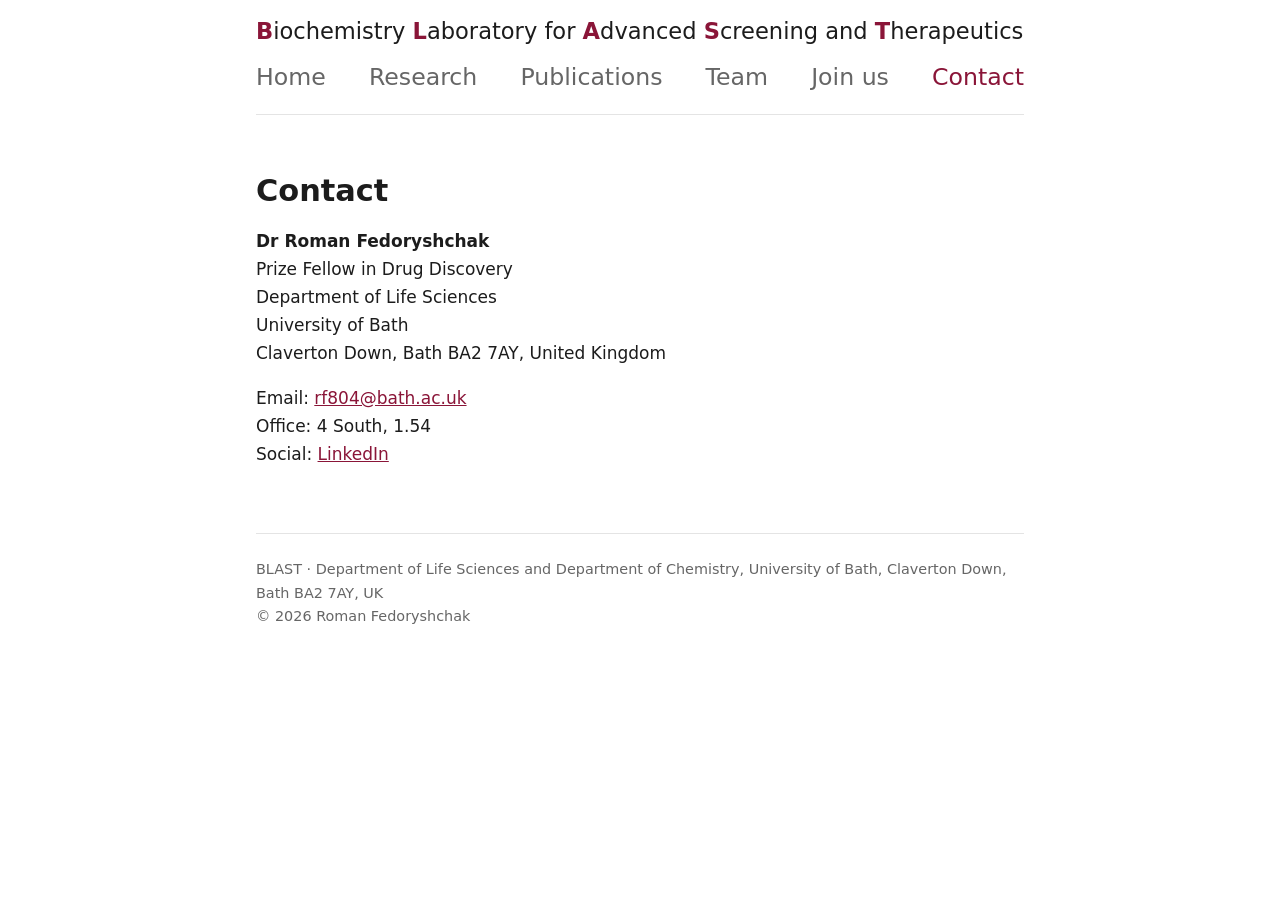
==== contact.html @ 1707183f "Add BLAST group website Static HTML/CSS site for the Biochemistry Laboratory for Advanced Screening " ====
<!doctype html>
<html lang="en">
<head>
<meta charset="utf-8">
<meta name="viewport" content="width=device-width,initial-scale=1">
<title>Contact · BLAST</title>
<meta name="description" content="BLAST: Biochemistry Laboratory for Advanced Screening and Therapeutics. Drug Discovery Lab, University of Bath.">
<link rel="stylesheet" href="style.css?v=5">
</head>
<body>
<header><div class="wrap">
<a class="site" href="index.html"><b>B</b>iochemistry <b>L</b>aboratory for <b>A</b>dvanced <b>S</b>creening and <b>T</b>herapeutics</a>
<nav><a href="index.html">Home</a><a href="research.html">Research</a><a href="publications.html">Publications</a><a href="team.html">Team</a><a href="join.html">Join us</a><a href="contact.html" aria-current="page">Contact</a></nav>
</div></header>
<main><div class="wrap">

<h1>Contact</h1>
<p><strong>Dr Roman Fedoryshchak</strong><br>
Prize Fellow in Drug Discovery<br>
Department of Life Sciences<br>
University of Bath<br>
Claverton Down, Bath BA2 7AY, United Kingdom</p>
<p>Email: <a href="mailto:rf804@bath.ac.uk">rf804@bath.ac.uk</a><br>
Office: <span>4 South, 1.54</span><br>
Social: <a href="https://www.linkedin.com/in/rfedorys/">LinkedIn</a> </p>

</div></main>
<footer><div class="wrap">
BLAST · Department of Life Sciences and Department of Chemistry, University of Bath, Claverton Down, Bath BA2 7AY, UK<br>
&copy; 2026 Roman Fedoryshchak
</div></footer>
<script>
(function(){function fit(){var w=document.querySelector("header .wrap");if(!w)return;
["header .site","header nav"].forEach(function(q){var e=document.querySelector(q),n=q==="header nav";e.style.fontSize="10px";if(n)e.style.width="max-content";
var k=w.clientWidth/e.getBoundingClientRect().width*10;if(n){k*=0.72;e.style.width="100%";}e.style.fontSize=Math.max(13,Math.min(k,60))+"px";});}
fit();window.addEventListener("resize",fit);if(document.fonts)document.fonts.ready.then(fit);})();
</script>
</body>
</html>
---- style.css ----
:root{--bg:#fff;--fg:#1c1c1c;--muted:#666;--line:#e4e4e4;--accent:#8a1538;--ph:#fff4c2}
@media(prefers-color-scheme:dark){:root{--bg:#141414;--fg:#e8e8e8;--muted:#9a9a9a;--line:#2d2d2d;--accent:#e08aa5;--ph:#4a4220}}
*{box-sizing:border-box}
body{margin:0;background:var(--bg);color:var(--fg);font:17px/1.65 system-ui,-apple-system,"Segoe UI",sans-serif}
a{color:var(--accent)}
.wrap{width:calc(100% - 2.5rem);max-width:48rem;margin:0 auto}
header{padding:1.1rem 0}
header .wrap{border-bottom:1px solid var(--line);padding-bottom:1.1rem}
.site{display:inline-block;white-space:nowrap;font-weight:400;text-decoration:none;color:var(--fg);line-height:1.2}

.site b{font-weight:800;color:var(--accent)}
nav a{text-decoration:none;color:var(--muted)}
nav a:hover,nav a[aria-current]{color:var(--accent)}
main{padding:2.5rem 0 3rem}
h1{font-size:1.9rem;line-height:1.2;margin:0 0 1rem}
h2{font-size:1.2rem;margin:2.2rem 0 .6rem}
h3{font-size:1rem;margin:1.4rem 0 .2rem}
.lead{font-size:1.15rem;color:var(--muted)}
.muted{color:var(--muted)}
.ph{background:var(--ph);padding:0 .25em;border-radius:3px}
ul.plain{list-style:none;padding:0}
ul.plain li{margin:.5rem 0}
.date{color:var(--muted);font-variant-numeric:tabular-nums;margin-right:.6rem}
.pub{margin:0 0 1.1rem}
.pub .t{font-weight:600}
.pub .a,.pub .j{color:var(--muted);font-size:.95rem}
.person{display:flex;gap:1.25rem;margin:1.5rem 0}
.avatar{flex:none;width:190px;height:190px;border-radius:50%;background:var(--line);display:grid;place-items:center;color:var(--muted);font-size:.75rem;overflow:hidden;position:relative}
.avatar img{position:absolute;inset:0;width:100%;height:100%;object-fit:cover;object-position:50% 21%}
footer .wrap{border-top:1px solid var(--line);padding-top:1.5rem}
footer{padding:0 0 1.5rem;color:var(--muted);font-size:.9rem}
@media(max-width:520px){.person{flex-direction:column}}

main p,main li{text-align:justify;hyphens:auto;-webkit-hyphens:auto}
.pub .a,.pub .j,.pub .t{text-align:left}
header nav{display:flex;justify-content:space-between;width:100%;margin-top:.7rem;white-space:nowrap}

.oneline{white-space:nowrap;font-size:min(1.9rem,calc(min(100vw - 2.5rem,56rem)/41))}
@media(max-width:700px){.oneline{white-space:normal;font-size:1.6rem}}
.fig{margin:.4rem 0 1rem;width:38%}
.fig.right{float:right;margin-left:1.5rem}
.fig.left{float:left;margin-right:1.5rem}
.fig img{background:#fff;display:block;width:100%;height:auto;border-radius:4px}
.fig figcaption{color:var(--muted);font-size:.85rem;margin-top:.4rem;text-align:left}
main h2{clear:both}
@media(max-width:700px){.fig{float:none!important;width:100%;margin:1rem 0}}
main .wrap::after{content:"";display:block;clear:both}
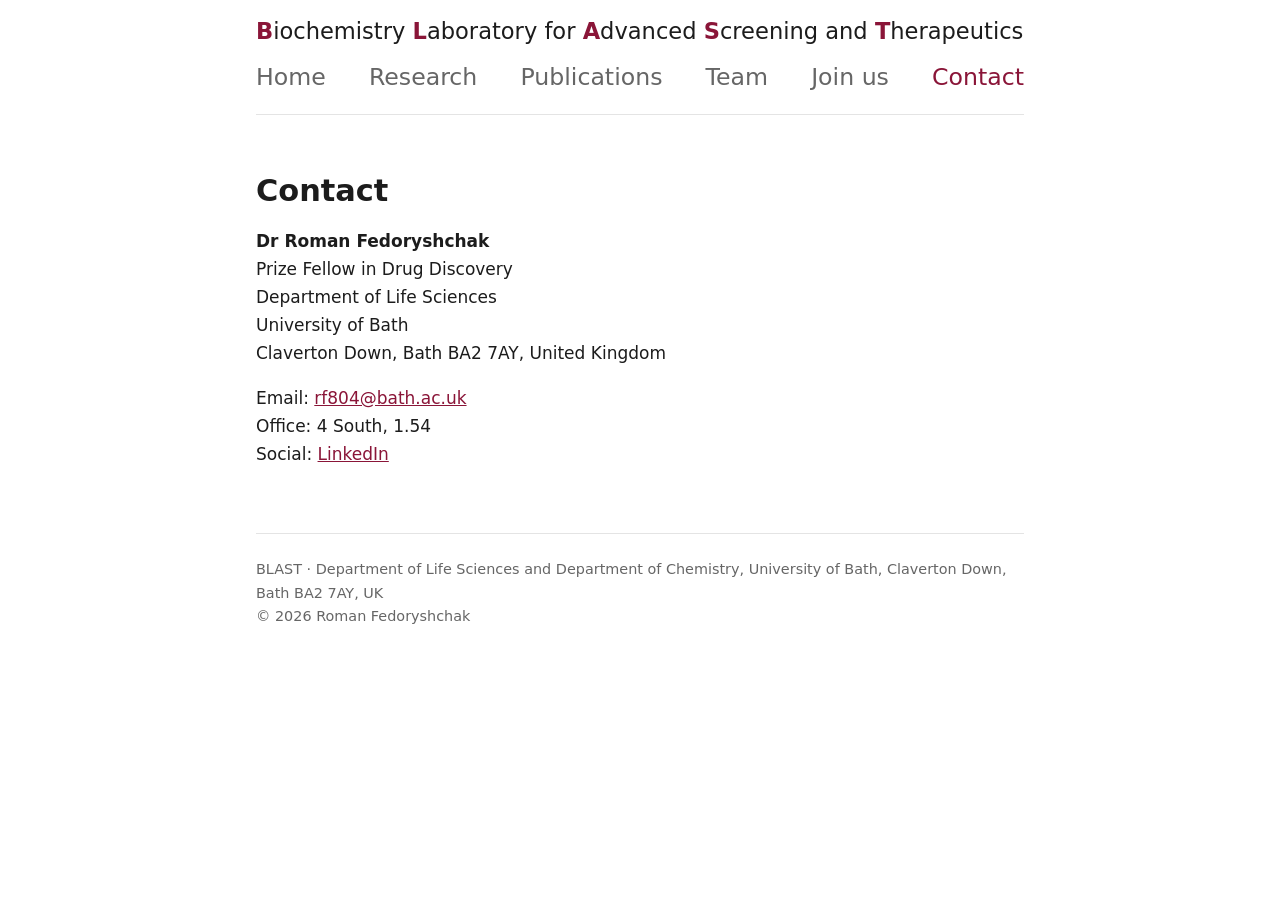
==== commit 123b801c: "Wrap header title onto two lines on narrow screens Co-Authored-By: Claude Sonnet 5.5 <noreply@anthro" ====
--- a/contact.html
+++ b/contact.html
@@ -5,11 +5,11 @@
 <meta name="viewport" content="width=device-width,initial-scale=1">
 <title>Contact · BLAST</title>
 <meta name="description" content="BLAST: Biochemistry Laboratory for Advanced Screening and Therapeutics. Drug Discovery Lab, University of Bath.">
-<link rel="stylesheet" href="style.css?v=5">
+<link rel="stylesheet" href="style.css?v=6">
 </head>
 <body>
 <header><div class="wrap">
-<a class="site" href="index.html"><b>B</b>iochemistry <b>L</b>aboratory for <b>A</b>dvanced <b>S</b>creening and <b>T</b>herapeutics</a>
+<a class="site" href="index.html"><b>B</b>iochemistry <b>L</b>aboratory <span class="sub">for <b>A</b>dvanced <b>S</b>creening and <b>T</b>herapeutics</span></a>
 <nav><a href="index.html">Home</a><a href="research.html">Research</a><a href="publications.html">Publications</a><a href="team.html">Team</a><a href="join.html">Join us</a><a href="contact.html" aria-current="page">Contact</a></nav>
 </div></header>
 <main><div class="wrap">
--- a/style.css
+++ b/style.css
@@ -45,3 +45,4 @@
 main h2{clear:both}
 @media(max-width:700px){.fig{float:none!important;width:100%;margin:1rem 0}}
 main .wrap::after{content:"";display:block;clear:both}
+@media(max-width:700px){.site .sub{display:block}}
